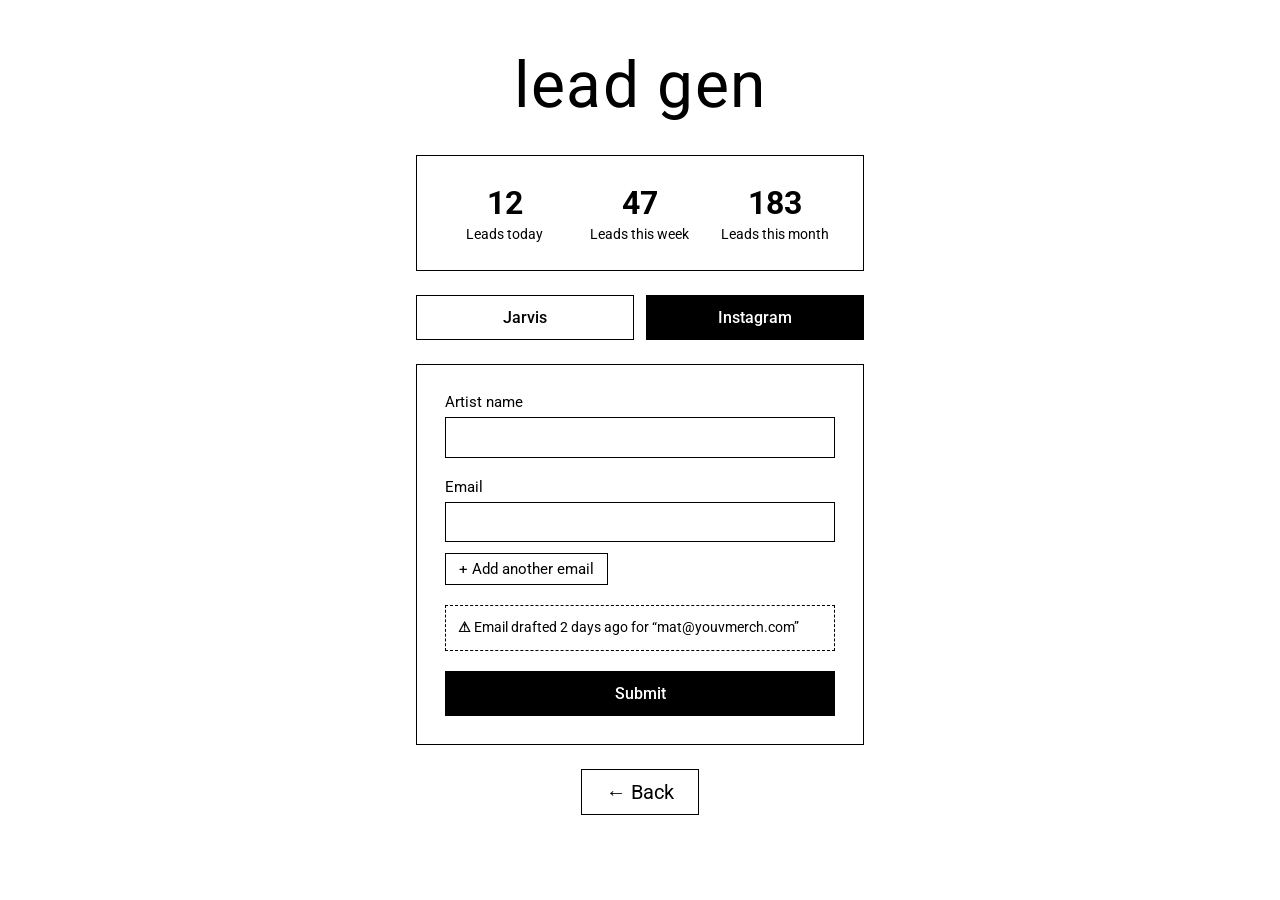
==== lead-gen.html @ 3a41eadb "idea for lead gen" ====
<!doctype html>
<html lang="en">
<head>
  <meta charset="utf-8">
  <meta name="viewport" content="width=device-width, initial-scale=1">
  <title>Lead Gen · YouVMerch Mock</title>
  <link rel="preconnect" href="https://fonts.googleapis.com">
  <link rel="preconnect" href="https://fonts.gstatic.com" crossorigin>
  <link href="https://fonts.googleapis.com/css2?family=Roboto:wght@400;500;700&display=swap" rel="stylesheet">
  <link rel="stylesheet" href="styles.css">
</head>
<body>
  <main class="page">
    <h1 class="title">lead gen</h1>

    <section class="card stats" aria-label="Lead stats">
      <div class="stat">
        <span class="stat-num">12</span>
        <span class="stat-label">Leads today</span>
      </div>
      <div class="stat">
        <span class="stat-num">47</span>
        <span class="stat-label">Leads this week</span>
      </div>
      <div class="stat">
        <span class="stat-num">183</span>
        <span class="stat-label">Leads this month</span>
      </div>
    </section>

    <div class="source-btns">
      <button type="button" class="source-btn">Jarvis</button>
      <button type="button" class="source-btn is-active" aria-pressed="true">Instagram</button>
    </div>

    <form class="card" id="lead-form" novalidate>
      <label class="field">
        <span>Artist name</span>
        <input type="text" name="artist" autocomplete="off" required>
      </label>

      <div class="field">
        <span>Email</span>
        <div id="email-list" class="email-list">
          <div class="email-row">
            <input type="email" name="email" aria-label="Email 1" required>
          </div>
        </div>
        <button type="button" class="add-btn" id="add-email">+ Add another email</button>
      </div>

      <p class="form-warning" role="alert">
        <strong>&#9888;</strong> Email drafted 2 days ago for &ldquo;mat@youvmerch.com&rdquo;
      </p>

      <button type="submit" class="submit-btn">Submit</button>
    </form>

    <nav class="menu">
      <ul>
        <li><a href="index.html">&larr; Back</a></li>
      </ul>
    </nav>
  </main>

  <script>
    const list = document.getElementById('email-list');

    // Mock only: submit does nothing.
    document.getElementById('lead-form').addEventListener('submit', (e) => e.preventDefault());

    function renumber() {
      list.querySelectorAll('input').forEach((input, i) => {
        input.setAttribute('aria-label', `Email ${i + 1}`);
      });
    }

    document.getElementById('add-email').addEventListener('click', () => {
      const row = document.createElement('div');
      row.className = 'email-row';

      const input = document.createElement('input');
      input.type = 'email';
      input.name = 'email';

      const remove = document.createElement('button');
      remove.type = 'button';
      remove.className = 'remove-btn';
      remove.textContent = '×';
      remove.setAttribute('aria-label', 'Remove email');
      remove.addEventListener('click', () => {
        row.remove();
        renumber();
      });

      row.append(input, remove);
      list.append(row);
      renumber();
      input.focus();
    });
  </script>
</body>
</html>
---- styles.css ----
:root {
  --bg: #ffffff;
  --ink: #000000;
  --muted: #000000;
  --rule: #000000;
}

* { box-sizing: border-box; }

body {
  margin: 0;
  min-height: 100vh;
  background: var(--bg);
  color: var(--ink);
  font-family: "Roboto", Arial, Helvetica, sans-serif;
}

.home {
  min-height: 100vh;
  display: flex;
  flex-direction: column;
  align-items: center;
  justify-content: center;
  padding: 2rem 1rem;
  text-align: center;
}

.title {
  font-weight: 400;
  font-size: clamp(2rem, 7vw, 4rem);
  letter-spacing: 0.02em;
  margin: 0 0 2.5rem;
}

.note {
  color: var(--muted);
  margin: -1.5rem 0 2rem;
}

.menu ul {
  list-style: none;
  margin: 0;
  padding: 0;
  display: flex;
  flex-direction: column;
  gap: 0.75rem;
}

.menu a {
  display: inline-block;
  padding: 0.6rem 1.5rem;
  border: 1px solid var(--rule);
  color: var(--ink);
  text-decoration: none;
  font-size: 1.25rem;
  transition: border-color 0.15s, background 0.15s;
}

.menu a:hover,
.menu a:focus-visible {
  border-color: var(--ink);
  background: var(--ink);
  color: var(--bg);
}

/* Lead gen card */
.card {
  width: 100%;
  max-width: 28rem;
  margin: 0 0 2rem;
  padding: 1.75rem;
  border: 1px solid var(--rule);
  background: var(--bg);
  text-align: left;
  display: flex;
  flex-direction: column;
  gap: 1.25rem;
}

.field {
  display: flex;
  flex-direction: column;
  gap: 0.4rem;
}

.field > span {
  font-size: 0.95rem;
  color: var(--muted);
}

.card input {
  width: 100%;
  padding: 0.6rem 0.75rem;
  font: inherit;
  font-size: 1rem;
  color: var(--ink);
  background: var(--bg);
  border: 1px solid var(--rule);
  border-radius: 0;
}

.card input:focus {
  outline: none;
  border-color: var(--ink);
}

.email-list {
  display: flex;
  flex-direction: column;
  gap: 0.5rem;
}

.email-row {
  display: flex;
  gap: 0.5rem;
}

.add-btn,
.remove-btn {
  font: inherit;
  color: var(--ink);
  background: none;
  border: 1px solid var(--rule);
  cursor: pointer;
}

.add-btn {
  align-self: flex-start;
  margin-top: 0.25rem;
  padding: 0.4rem 0.8rem;
  font-size: 0.95rem;
}

.remove-btn {
  flex: 0 0 auto;
  width: 2.5rem;
  font-size: 1.25rem;
  line-height: 1;
}

.add-btn:hover,
.remove-btn:hover {
  border-color: var(--ink);
}

/* Lead gen page: content starts at the top */
.page {
  min-height: 100vh;
  display: flex;
  flex-direction: column;
  align-items: center;
  padding: 3rem 1rem 2rem;
}

.page .title {
  margin-bottom: 2rem;
  text-align: center;
}

.page .card {
  margin-bottom: 1.5rem;
}

/* Stats card */
.stats {
  flex-direction: row;
  justify-content: space-between;
  gap: 1rem;
  text-align: center;
}

.stat {
  flex: 1;
  display: flex;
  flex-direction: column;
  gap: 0.25rem;
}

.stat-num {
  font-size: 2rem;
  font-weight: 700;
}

.stat-label {
  font-size: 0.85rem;
}

/* Submit */
.submit-btn {
  font: inherit;
  font-weight: 500;
  font-size: 1rem;
  padding: 0.75rem;
  color: var(--bg);
  background: var(--ink);
  border: 1px solid var(--ink);
  cursor: pointer;
}

.submit-btn:hover {
  color: var(--ink);
  background: var(--bg);
}

/* Jarvis / Instagram buttons */
.source-btns {
  width: 100%;
  max-width: 28rem;
  display: flex;
  gap: 0.75rem;
  margin-bottom: 1.5rem;
}

.source-btn {
  flex: 1;
  font: inherit;
  font-weight: 500;
  font-size: 1rem;
  padding: 0.75rem;
  color: var(--ink);
  background: var(--bg);
  border: 1px solid var(--ink);
  cursor: pointer;
}

.source-btn:hover {
  color: var(--bg);
  background: var(--ink);
}

.source-btn.is-active {
  color: var(--bg);
  background: var(--ink);
  cursor: default;
}

/* Fake duplicate warning */
.form-warning {
  margin: 0;
  padding: 0.75rem;
  border: 1px dashed var(--ink);
  font-size: 0.9rem;
  line-height: 1.4;
}
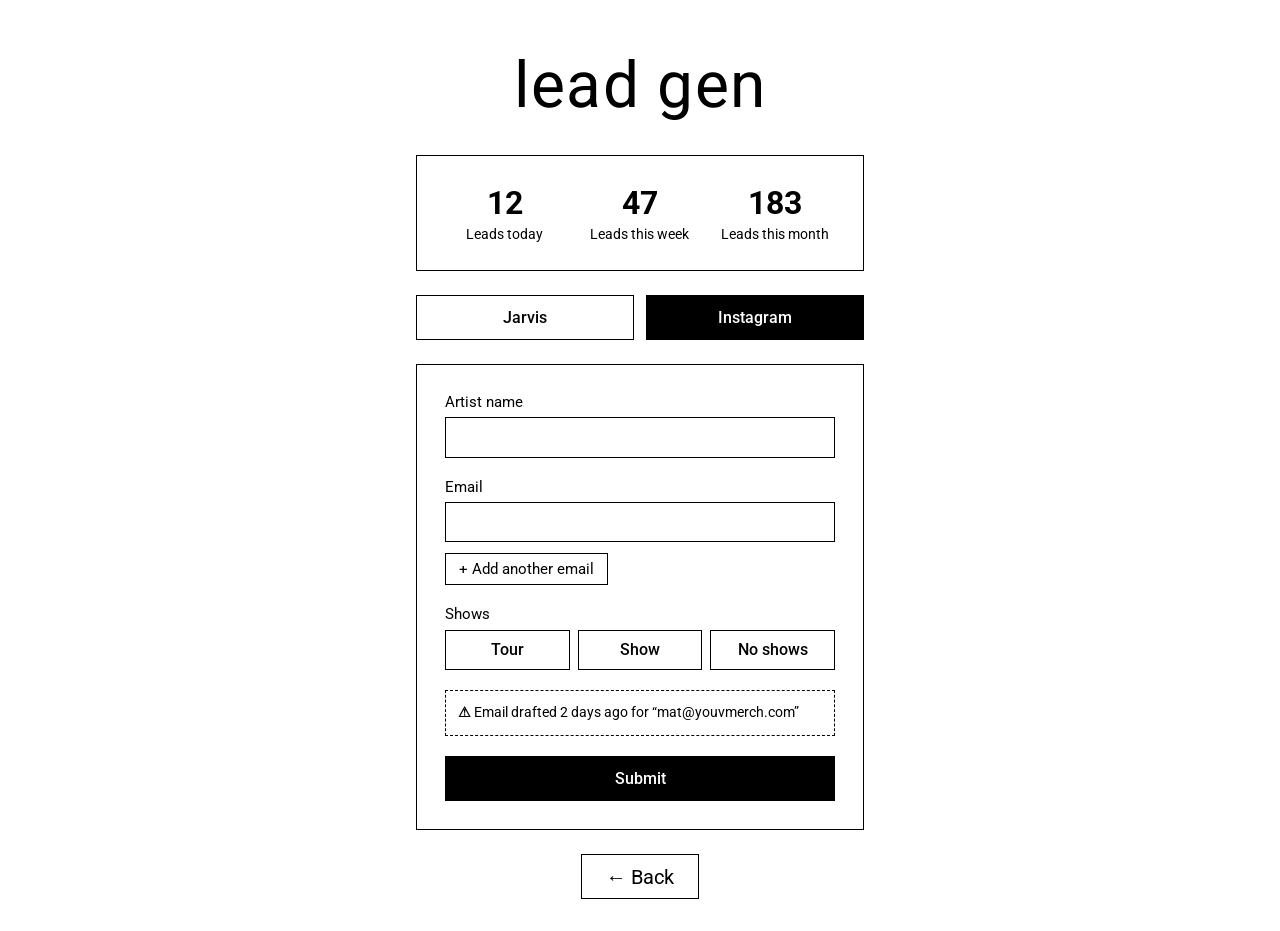
==== commit 043d7374: "Add buckets page and show-type options on lead gen Co-Authored-By: Claude Opus 5.5 <noreply@anthropi" ====
--- a/lead-gen.html
+++ b/lead-gen.html
@@ -49,6 +49,15 @@
         <button type="button" class="add-btn" id="add-email">+ Add another email</button>
       </div>
 
+      <div class="field">
+        <span>Shows</span>
+        <div class="choice-btns" id="show-type">
+          <button type="button" class="source-btn" aria-pressed="false">Tour</button>
+          <button type="button" class="source-btn" aria-pressed="false">Show</button>
+          <button type="button" class="source-btn" aria-pressed="false">No shows</button>
+        </div>
+      </div>
+
       <p class="form-warning" role="alert">
         <strong>&#9888;</strong> Email drafted 2 days ago for &ldquo;mat@youvmerch.com&rdquo;
       </p>
@@ -65,6 +74,17 @@
 
   <script>
     const list = document.getElementById('email-list');
+
+    // Tour / Show / No shows: pick one.
+    const showBtns = document.querySelectorAll('#show-type button');
+    showBtns.forEach((btn) => {
+      btn.addEventListener('click', () => {
+        showBtns.forEach((b) => {
+          b.classList.toggle('is-active', b === btn);
+          b.setAttribute('aria-pressed', b === btn);
+        });
+      });
+    });
 
     // Mock only: submit does nothing.
     document.getElementById('lead-form').addEventListener('submit', (e) => e.preventDefault());
--- a/styles.css
+++ b/styles.css
@@ -242,3 +242,89 @@
   font-size: 0.9rem;
   line-height: 1.4;
 }
+
+/* Buckets page */
+.bucket {
+  gap: 0.75rem;
+}
+
+.bucket-head {
+  display: flex;
+  justify-content: space-between;
+  align-items: baseline;
+  gap: 1rem;
+}
+
+.bucket-head h2 {
+  margin: 0;
+  font-size: 1.25rem;
+  font-weight: 700;
+}
+
+.bucket-count {
+  font-weight: 700;
+  font-size: 1.25rem;
+}
+
+.bucket-rule {
+  margin: 0;
+  font-size: 0.9rem;
+  padding-bottom: 0.75rem;
+  border-bottom: 1px solid var(--ink);
+}
+
+.bucket-list {
+  list-style: none;
+  margin: 0;
+  padding: 0;
+  display: flex;
+  flex-direction: column;
+  gap: 0.5rem;
+}
+
+.bucket-list li {
+  display: flex;
+  justify-content: space-between;
+  flex-wrap: wrap;
+  gap: 0.25rem 1rem;
+  font-size: 0.95rem;
+}
+
+.bucket-list li span:last-child {
+  word-break: break-all;
+}
+
+/* Tour / Show / No shows */
+.choice-btns {
+  display: flex;
+  gap: 0.5rem;
+}
+
+.choice-btns .source-btn {
+  padding: 0.6rem 0.5rem;
+}
+
+.choice-btns .source-btn.is-active {
+  cursor: pointer;
+}
+
+/* Buckets: 2 cards per row, 1 on narrow screens */
+.bucket-grid {
+  width: 100%;
+  max-width: 58rem;
+  display: grid;
+  grid-template-columns: repeat(2, minmax(0, 1fr));
+  gap: 1.5rem;
+  margin-bottom: 1.5rem;
+}
+
+.bucket-grid .card {
+  max-width: none;
+  margin: 0;
+}
+
+@media (max-width: 640px) {
+  .bucket-grid {
+    grid-template-columns: 1fr;
+  }
+}
